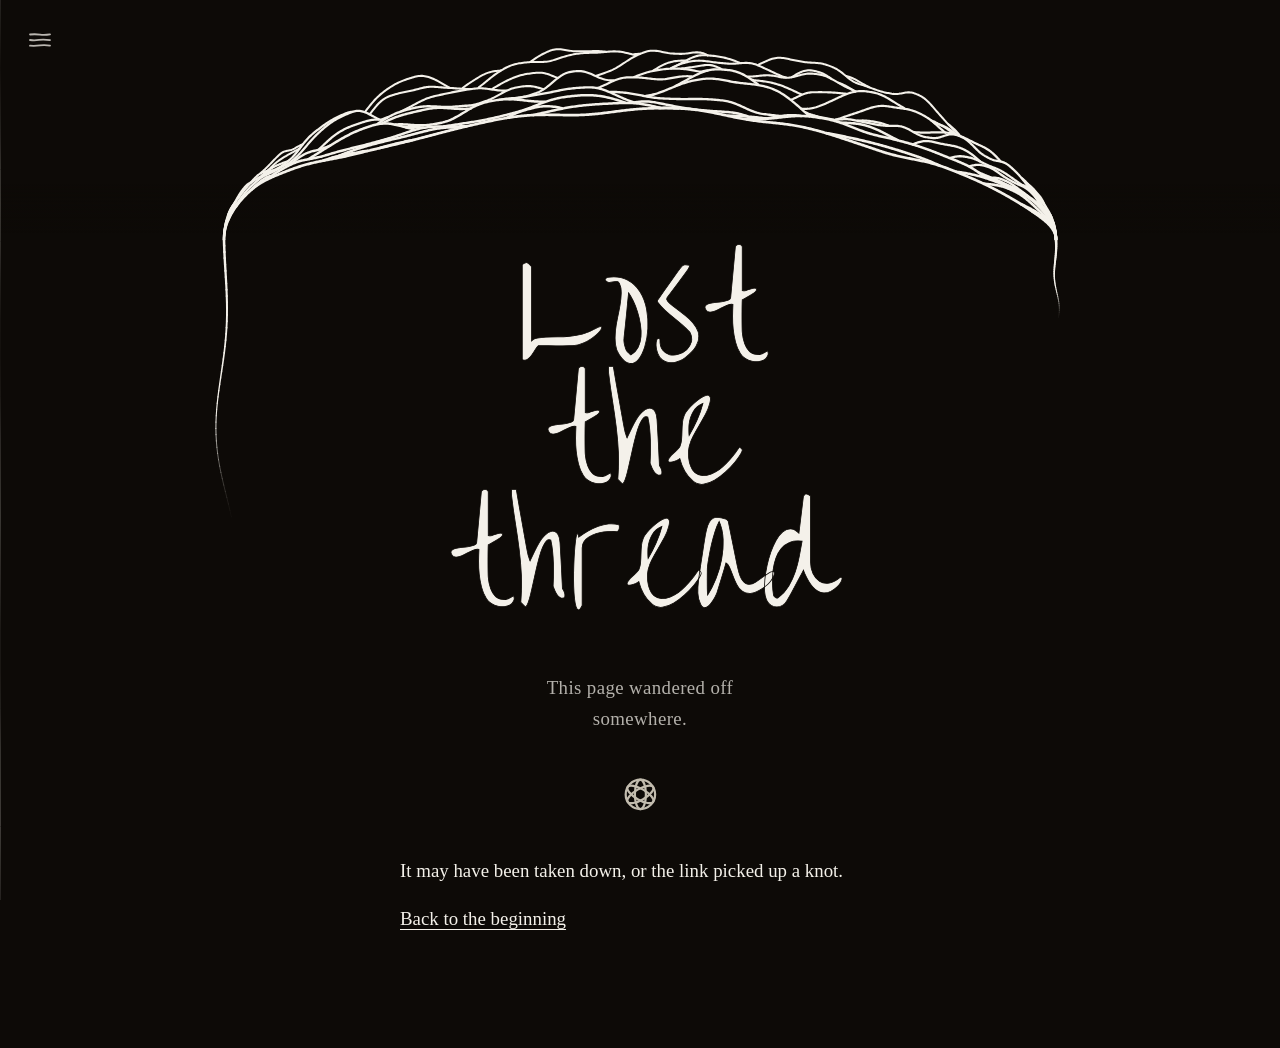
==== 6-wave-header/index.html @ 1f47a326 "feat: Drop the sound toggle, round the bubble, reword Remove the placeholder sound button from both " ====
<!doctype html>
<html lang="en">
<head>
<meta charset="utf-8">
<meta name="viewport" content="width=device-width, initial-scale=1">
<title>yarnitti</title>
<link rel="icon" type="image/svg+xml" href="favicon.svg">
<link rel="preconnect" href="https://fonts.googleapis.com">
<link rel="preconnect" href="https://fonts.gstatic.com" crossorigin>
<link href="https://fonts.googleapis.com/css2?family=Coming+Soon&family=Over+the+Rainbow&display=swap" rel="stylesheet">
<link rel="stylesheet" href="style.css">
</head>
<body data-route="">

<svg class="defs" width="0" height="0" aria-hidden="true" focusable="false">
  <filter id="wonky" x="-20%" y="-20%" width="140%" height="140%">
    <feTurbulence type="fractalNoise" baseFrequency="0.02" numOctaves="2" seed="7" result="noise"/>
    <feDisplacementMap in="SourceGraphic" in2="noise" scale="1.5" xChannelSelector="R" yChannelSelector="G"/>
  </filter>
</svg>

<button id="menu-toggle" class="hamburger" type="button" aria-label="Open menu" aria-expanded="false">
  <svg class="hamburger__icon" viewBox="0 0 24 18" width="24" height="18" fill="none"
       stroke="currentColor" stroke-width="1.8" stroke-linecap="round" aria-hidden="true">
    <path class="hamburger__line hamburger__line--top" d="M2 3.5 Q7 3.0 12 3.6 Q17 4.1 22 3.3" vector-effect="non-scaling-stroke"/>
    <path class="hamburger__line hamburger__line--mid" d="M2 9.0 Q6.5 9.6 11 8.9 Q16.5 8.4 22 9.2" vector-effect="non-scaling-stroke"/>
    <path class="hamburger__line hamburger__line--bot" d="M2 14.7 Q7 15.1 12 14.4 Q17 13.9 22 14.6" vector-effect="non-scaling-stroke"/>
  </svg>
</button>

<!-- Close button for spin mode; mirrors the hamburger, top-right. Shown only
     below the super-wide breakpoint, where the top nav handles exit instead. -->
<button id="spin-close" class="spin-close" type="button" aria-label="Close spin">
  <svg viewBox="0 0 24 24" width="22" height="22" fill="none" stroke="currentColor"
       stroke-width="1.8" stroke-linecap="round" aria-hidden="true">
    <path d="M5 5 Q12 11 19 19" vector-effect="non-scaling-stroke"/>
    <path d="M19 5 Q12 11 5 19" vector-effect="non-scaling-stroke"/>
  </svg>
</button>

<!-- Permanent top nav, shown only on wide screens (the hamburger hides there). -->
<header class="topnav" aria-label="Site navigation">
  <nav class="topnav__links">
    <a class="topnav__link" data-route="" href=".">Home</a>
    <a class="topnav__link" data-route="apricity" href="apricity">Apricity</a>
    <a class="topnav__link" data-route="gallery" href="gallery">Gallery</a>
    <a class="topnav__link" data-route="about" href="about">About</a>
    <a class="topnav__link" data-route="spin" href="spin">Spin</a>
    <a class="topnav__link" data-route="contact" href="contact">Say hello</a>
  </nav>
  <div class="topnav__icons">
    <button type="button" class="menu__icon js-theme" aria-label="Toggle light and dark theme">◐</button>
    <a class="menu__icon" href="https://github.com/juliaogris/yarnitti" target="_blank" rel="noopener" aria-label="Source code on GitHub">
      <svg viewBox="0 0 16 16" width="18" height="18" fill="currentColor" aria-hidden="true"><path d="M8 0C3.58 0 0 3.58 0 8c0 3.54 2.29 6.53 5.47 7.59.4.07.55-.17.55-.38 0-.19-.01-.82-.01-1.49-2.01.37-2.53-.49-2.69-.94-.09-.23-.48-.94-.82-1.13-.28-.15-.68-.52-.01-.53.63-.01 1.08.58 1.23.82.72 1.21 1.87.87 2.33.66.07-.52.28-.87.51-1.07-1.78-.2-3.64-.89-3.64-3.95 0-.87.31-1.59.82-2.15-.08-.2-.36-1.02.08-2.12 0 0 .67-.21 2.2.82a7.6 7.6 0 014 0c1.53-1.03 2.2-.82 2.2-.82.44 1.1.16 1.92.08 2.12.51.56.82 1.27.82 2.15 0 3.07-1.87 3.75-3.65 3.95.29.25.54.73.54 1.48 0 1.07-.01 1.93-.01 2.2 0 .21.15.46.55.38A8.01 8.01 0 0016 8c0-4.42-3.58-8-8-8z"/></svg>
    </a>
  </div>
</header>

<nav class="menu" id="menu" aria-label="Main menu">
  <svg class="menu__rule" viewBox="0 0 300 10" preserveAspectRatio="none" aria-hidden="true">
    <path d="M0 5 Q9 4.4 20 5.1 Q31 5.8 44 4.9 Q52 4.5 60 5.2 Q74 5.9 90 4.8 Q101 4.3 114 5.1 Q126 5.7 140 5 Q150 4.6 162 5.3 Q176 5.8 192 4.9 Q203 4.4 216 5.1 Q228 5.6 244 4.9 Q257 4.5 270 5.2 Q283 5.7 300 5"
          fill="none" stroke="currentColor" stroke-width="1" stroke-linecap="round"
          vector-effect="non-scaling-stroke"/>
  </svg>
  <ul class="menu__links">
    <li><a class="menu__link" data-route="" href=".">
      <svg class="menu__ico" viewBox="0 0 24 24" fill="none" stroke="currentColor" stroke-width="1.6" stroke-linecap="round" stroke-linejoin="round" aria-hidden="true"><path d="M4 11l8-6 8 6"/><path d="M6 10v9h12v-9"/><path d="M10 19v-5h4v5"/></svg>
      <span>Home</span></a></li>
    <li><a class="menu__link" data-route="apricity" href="apricity">
      <svg class="menu__ico" viewBox="0 0 24 24" fill="none" stroke="currentColor" stroke-width="1.6" stroke-linecap="round" stroke-linejoin="round" aria-hidden="true"><circle cx="12" cy="12" r="4"/><path d="M12 2.5v2.5M12 19v2.5M3.5 12H6M18 12h2.5M5.6 5.6l1.8 1.8M16.6 16.6l1.8 1.8M18.4 5.6l-1.8 1.8M7.4 16.6l-1.8 1.8"/></svg>
      <span>Apricity</span></a></li>
    <li><a class="menu__link" data-route="gallery" href="gallery">
      <svg class="menu__ico" viewBox="0 0 24 24" fill="none" stroke="currentColor" stroke-width="1.6" stroke-linecap="round" stroke-linejoin="round" aria-hidden="true"><rect x="3" y="5" width="18" height="14" rx="2"/><circle cx="8.5" cy="10" r="1.5"/><path d="M21 16l-5-5-8 8"/></svg>
      <span>Gallery</span></a></li>
    <li><a class="menu__link" data-route="about" href="about">
      <svg class="menu__ico" viewBox="0 0 24 24" fill="none" stroke="currentColor" stroke-width="1.6" stroke-linecap="round" stroke-linejoin="round" aria-hidden="true"><circle cx="12" cy="12" r="9"/><path d="M12 11v5"/><circle cx="12" cy="7.8" r="0.6" fill="currentColor" stroke="none"/></svg>
      <span>About</span></a></li>
    <li><a class="menu__link" data-route="spin" href="spin">
      <svg class="menu__ico" viewBox="0 0 24 24" fill="none" stroke="currentColor" stroke-width="1.4" stroke-linecap="round" stroke-linejoin="round" aria-hidden="true"><circle cx="12" cy="12" r="8"/><ellipse cx="12" cy="12" rx="8" ry="3" transform="rotate(30 12 12)"/><ellipse cx="12" cy="12" rx="8" ry="3" transform="rotate(90 12 12)"/><ellipse cx="12" cy="12" rx="8" ry="3" transform="rotate(150 12 12)"/></svg>
      <span>Spin</span></a></li>
    <li><a class="menu__link" data-route="contact" href="contact">
      <svg class="menu__ico" viewBox="0 0 24 24" fill="none" stroke="currentColor" stroke-width="1.6" stroke-linecap="round" stroke-linejoin="round" aria-hidden="true"><path d="M3 9a5 5 0 015-5h8a5 5 0 015 5v2a5 5 0 01-5 5h-6l-4 4v-4a5 5 0 01-3-5z"/></svg>
      <span>Say hello</span></a></li>
  </ul>
  <svg class="menu__rule menu__rule--foot" viewBox="0 0 300 10" preserveAspectRatio="none" aria-hidden="true">
    <path d="M0 5 Q9 4.4 20 5.1 Q31 5.8 44 4.9 Q52 4.5 60 5.2 Q74 5.9 90 4.8 Q101 4.3 114 5.1 Q126 5.7 140 5 Q150 4.6 162 5.3 Q176 5.8 192 4.9 Q203 4.4 216 5.1 Q228 5.6 244 4.9 Q257 4.5 270 5.2 Q283 5.7 300 5"
          fill="none" stroke="currentColor" stroke-width="1" stroke-linecap="round" vector-effect="non-scaling-stroke"/>
  </svg>
  <div class="menu__icons">
    <button type="button" id="menu-theme" class="menu__icon js-theme" aria-label="Toggle light and dark theme">◐</button>
    <a class="menu__icon" href="https://github.com/juliaogris/yarnitti" target="_blank" rel="noopener" aria-label="Source code on GitHub">
      <svg viewBox="0 0 16 16" width="18" height="18" fill="currentColor" aria-hidden="true"><path d="M8 0C3.58 0 0 3.58 0 8c0 3.54 2.29 6.53 5.47 7.59.4.07.55-.17.55-.38 0-.19-.01-.82-.01-1.49-2.01.37-2.53-.49-2.69-.94-.09-.23-.48-.94-.82-1.13-.28-.15-.68-.52-.01-.53.63-.01 1.08.58 1.23.82.72 1.21 1.87.87 2.33.66.07-.52.28-.87.51-1.07-1.78-.2-3.64-.89-3.64-3.95 0-.87.31-1.59.82-2.15-.08-.2-.36-1.02.08-2.12 0 0 .67-.21 2.2.82a7.6 7.6 0 014 0c1.53-1.03 2.2-.82 2.2-.82.44 1.1.16 1.92.08 2.12.51.56.82 1.27.82 2.15 0 3.07-1.87 3.75-3.65 3.95.29.25.54.73.54 1.48 0 1.07-.01 1.93-.01 2.2 0 .21.15.46.55.38A8.01 8.01 0 0016 8c0-4.42-3.58-8-8-8z"/></svg>
    </a>
  </div>
  <svg class="menu__edge" viewBox="0 0 8 300" preserveAspectRatio="none" aria-hidden="true">
    <path d="M5 0 Q4.2 22 5 46 Q5.8 66 4.9 94 Q4.3 118 5.1 146 Q5.7 172 5 198 Q4.4 222 5.3 250 Q5.8 276 5 300"
          fill="none" stroke="currentColor" stroke-width="1" stroke-linecap="round"
          vector-effect="non-scaling-stroke"/>
  </svg>
</nav>
<div class="menu-backdrop" id="menu-backdrop"></div>

<header class="hero" id="hero">
  <canvas id="waves" aria-hidden="true"></canvas>
</header>

<div class="hero__mark">
  <h1 class="hero__title">Yarnitti</h1>
  <p class="hero__tag">A woolly love letter to people and country</p>
</div>

<main class="page" id="more">
  <!-- HOME -->
  <div class="subpage" data-route="">
    <div class="yarn-divider" aria-hidden="true">
      <svg class="yarn-ball" viewBox="0 0 40 40" fill="none" stroke="currentColor"
           stroke-width="2.4" stroke-linecap="round">
        <circle cx="20" cy="20" r="16"/>
        <ellipse cx="20" cy="20" rx="16" ry="6" transform="rotate(30 20 20)"/>
        <ellipse cx="20" cy="20" rx="16" ry="6" transform="rotate(90 20 20)"/>
        <ellipse cx="20" cy="20" rx="16" ry="6" transform="rotate(150 20 20)"/>
      </svg>
    </div>

    <p class="lead">
      A small experiment in caring for a place, one woolly pole at a time. For
      you who walk these streets, and the poles who see you home. May it make
      you smile.
    </p>

    <figure class="shot">
      <span class="shot__img">
        <img src="img/pole.jpg" alt="A wrapped pole on the walk to the bay">
      </span>
      <figcaption>One pole with excellent taste.</figcaption>
    </figure>

    <p class="note">
      There is no intention to offend. If a piece is unwelcome, please send a
      note and it will be taken down.
    </p>
  </div>

  <!-- ABOUT (placeholder copy) -->
  <section class="subpage prose" data-route="about">
    <h1 class="subpage__title">About</h1>
    <p class="subpage__lede">Yarnitti is the umbrella: street art where yarn meets graffiti.</p>
    <div class="yarn-divider" aria-hidden="true">
      <svg class="yarn-ball" viewBox="0 0 40 40" fill="none" stroke="currentColor"
           stroke-width="2.4" stroke-linecap="round">
        <circle cx="20" cy="20" r="16"/>
        <ellipse cx="20" cy="20" rx="16" ry="6" transform="rotate(30 20 20)"/>
        <ellipse cx="20" cy="20" rx="16" ry="6" transform="rotate(90 20 20)"/>
        <ellipse cx="20" cy="20" rx="16" ry="6" transform="rotate(150 20 20)"/>
      </svg>
    </div>
    <p>
      It marries knitting and graffiti into a soft kind of resistance, made out
      of love for land and people. Hand-crocheted wool wraps the everyday
      furniture of the street, and each piece carries a QR code to the story
      behind it.
    </p>
    <p>
      Yarn craft is a moving meditation that gathers memories, dreams, and old
      stories. A finished piece is a map of belonging, woven with tenderness for
      land and people.
    </p>
    <p>
      Yarnitti grows out of love for Edithvale. A small way of making a place
      feel held.
    </p>
    <p class="note">
      There is no intention to offend. If a piece is unwelcome, please send a
      note and it will be taken down.
    </p>
  </section>

  <!-- APRICITY (placeholder copy) -->
  <section class="subpage prose" data-route="apricity">
    <h1 class="subpage__title">Apricity</h1>
    <p class="subpage__lede">Apricity (noun): the warmth of the sun in winter.</p>
    <div class="yarn-divider" aria-hidden="true">
      <svg class="yarn-ball" viewBox="0 0 40 40" fill="none" stroke="currentColor"
           stroke-width="2.4" stroke-linecap="round">
        <circle cx="20" cy="20" r="16"/>
        <ellipse cx="20" cy="20" rx="16" ry="6" transform="rotate(30 20 20)"/>
        <ellipse cx="20" cy="20" rx="16" ry="6" transform="rotate(90 20 20)"/>
        <ellipse cx="20" cy="20" rx="16" ry="6" transform="rotate(150 20 20)"/>
      </svg>
    </div>
    <figure class="shot">
      <span class="shot__img">
        <img src="img/apricity.jpg" alt="Crocheted granny squares in the Apricity palette: red, orange, gold and purple">
      </span>
      <figcaption>The winter palette, square by square.</figcaption>
    </figure>
    <p>
      Apricity is the winter 2026 collection, a season of work wrapped in the
      colours of cold-weather light: yellow, orange, red and purple, the tones
      of a low sun catching the bay.
    </p>
    <p>
      It is a love letter to community and to old things. To the people who
      gather at the water's edge, to the courage of swimming in the cold, and to
      the small awe of finding warmth in the middle of winter. The cold is real.
      So is the warmth we make together.
    </p>
    <p>
      More about the pieces, and where to find them, is on its way.
    </p>
  </section>

  <!-- CONTACT (Say hello) -->
  <section class="subpage prose" data-route="contact">
    <div class="contact-intro" id="contact-intro">
      <h1 class="subpage__title">Say hello</h1>
      <p class="subpage__lede">A note finds its way to me.</p>
      <div class="yarn-divider" aria-hidden="true">
        <svg class="yarn-ball" viewBox="0 0 40 40" fill="none" stroke="currentColor"
             stroke-width="2.4" stroke-linecap="round">
          <circle cx="20" cy="20" r="16"/>
          <ellipse cx="20" cy="20" rx="16" ry="6" transform="rotate(30 20 20)"/>
          <ellipse cx="20" cy="20" rx="16" ry="6" transform="rotate(90 20 20)"/>
          <ellipse cx="20" cy="20" rx="16" ry="6" transform="rotate(150 20 20)"/>
        </svg>
      </div>
      <p>
        Whether a piece made you smile or you'd like one taken down, I'd love to
        hear from you, here or at
        <a class="textlink" href="mailto:hello@yarnitti.org">hello@yarnitti.org</a>.
      </p>
      <form class="contact-form" id="contact-form" method="post" action="" novalidate>
        <label class="field">
          <span class="field__label">Your email</span>
          <input class="field__input" type="email" name="email"
                 autocomplete="email" placeholder="you@example.com" required>
        </label>
        <label class="field">
          <span class="field__label">Message</span>
          <textarea class="field__input field__area" name="message" rows="5"
                    placeholder="Say hello…" required></textarea>
        </label>
        <button class="contact-form__send" type="submit">Send</button>
        <p class="contact-form__status" id="contact-status" role="status" aria-live="polite"></p>
      </form>
    </div>

    <div class="contact-thanks" id="contact-thanks" hidden>
      <h1 class="subpage__title">Thank you</h1>
      <p class="subpage__lede">Your note is on its way.</p>
      <div class="yarn-divider" aria-hidden="true">
        <svg class="yarn-ball" viewBox="0 0 40 40" fill="none" stroke="currentColor"
             stroke-width="2.4" stroke-linecap="round">
          <circle cx="20" cy="20" r="16"/>
          <ellipse cx="20" cy="20" rx="16" ry="6" transform="rotate(30 20 20)"/>
          <ellipse cx="20" cy="20" rx="16" ry="6" transform="rotate(90 20 20)"/>
          <ellipse cx="20" cy="20" rx="16" ry="6" transform="rotate(150 20 20)"/>
        </svg>
      </div>
    </div>
  </section>

  <!-- NOT FOUND (shown for unknown paths, served via 404.html) -->
  <section class="subpage prose" data-route="404">
    <h1 class="subpage__title">Lost the thread</h1>
    <p class="subpage__lede">This page wandered off somewhere.</p>
    <div class="yarn-divider" aria-hidden="true">
      <svg class="yarn-ball" viewBox="0 0 40 40" fill="none" stroke="currentColor"
           stroke-width="2.4" stroke-linecap="round">
        <circle cx="20" cy="20" r="16"/>
        <ellipse cx="20" cy="20" rx="16" ry="6" transform="rotate(30 20 20)"/>
        <ellipse cx="20" cy="20" rx="16" ry="6" transform="rotate(90 20 20)"/>
        <ellipse cx="20" cy="20" rx="16" ry="6" transform="rotate(150 20 20)"/>
      </svg>
    </div>
    <p>It may have been taken down, or the link picked up a knot.</p>
    <p><a class="textlink" data-route="" href=".">Back to the beginning</a></p>
  </section>

  <!-- GALLERY (placeholder) -->
  <section class="subpage prose" data-route="gallery">
    <h1 class="subpage__title">Gallery</h1>
    <p class="subpage__lede">Poles wear wool this season.</p>
    <div class="yarn-divider" aria-hidden="true">
      <svg class="yarn-ball" viewBox="0 0 40 40" fill="none" stroke="currentColor"
           stroke-width="2.4" stroke-linecap="round">
        <circle cx="20" cy="20" r="16"/>
        <ellipse cx="20" cy="20" rx="16" ry="6" transform="rotate(30 20 20)"/>
        <ellipse cx="20" cy="20" rx="16" ry="6" transform="rotate(90 20 20)"/>
        <ellipse cx="20" cy="20" rx="16" ry="6" transform="rotate(150 20 20)"/>
      </svg>
    </div>
    <div class="gallery-grid">
      <button class="gallery-cell" type="button" data-full="img/gallery/g1.jpg" aria-label="Open photo 1"><img src="img/gallery/g1-thumb.jpg" alt="A Yarnitti piece out in the world" loading="lazy"></button>
      <button class="gallery-cell" type="button" data-full="img/gallery/g2.jpg" aria-label="Open photo 2"><img src="img/gallery/g2-thumb.jpg" alt="A Yarnitti piece out in the world" loading="lazy"></button>
      <button class="gallery-cell" type="button" data-full="img/gallery/g3.jpg" aria-label="Open photo 3"><img src="img/gallery/g3-thumb.jpg" alt="A Yarnitti piece out in the world" loading="lazy"></button>
      <button class="gallery-cell" type="button" data-full="img/gallery/g4.jpg" aria-label="Open photo 4"><img src="img/gallery/g4-thumb.jpg" alt="A Yarnitti piece out in the world" loading="lazy"></button>
      <button class="gallery-cell" type="button" data-full="img/gallery/g5.jpg" aria-label="Open photo 5"><img src="img/gallery/g5-thumb.jpg" alt="A Yarnitti piece out in the world" loading="lazy"></button>
      <button class="gallery-cell" type="button" data-full="img/gallery/g6.jpg" aria-label="Open photo 6"><img src="img/gallery/g6-thumb.jpg" alt="A Yarnitti piece out in the world" loading="lazy"></button>
    </div>
  </section>

</main>

<!-- Play-mode control panel: shown only while the "Spin" experiment is open. -->
<footer class="scrub-pick" aria-label="Spin controls">
  <svg class="scrub-pick__rule" viewBox="0 0 300 10" preserveAspectRatio="none" aria-hidden="true">
    <path d="M0 5 Q9 4.4 20 5.1 Q31 5.8 44 4.9 Q52 4.5 60 5.2 Q74 5.9 90 4.8 Q101 4.3 114 5.1 Q126 5.7 140 5 Q150 4.6 162 5.3 Q176 5.8 192 4.9 Q203 4.4 216 5.1 Q228 5.6 244 4.9 Q257 4.5 270 5.2 Q283 5.7 300 5"
          fill="none" stroke="currentColor" stroke-width="1" stroke-linecap="round" vector-effect="non-scaling-stroke"/>
  </svg>
  <button type="button" id="scrub-collapse" class="scrub-pick__collapse" aria-label="Hide controls" aria-expanded="true">
    <svg class="scrub-pick__chev" viewBox="0 0 24 12" width="24" height="12" fill="none"
         stroke="currentColor" stroke-width="1.8" stroke-linecap="round" stroke-linejoin="round" aria-hidden="true">
      <path d="M3 3.5 Q8 5 12 9 Q16 5 21 3.5" vector-effect="non-scaling-stroke"/>
    </svg>
  </button>
  <div class="scrub-pick__sliders">
    <label class="slider-unit"><span>Height</span><input class="exp-range" data-param="height" type="range"></label>
    <label class="slider-unit"><span>Jaggedness</span><input class="exp-range" data-param="jagged" type="range"></label>
    <label class="slider-unit"><span>Lines</span><input class="exp-range" data-param="lines" type="range"></label>
    <label class="slider-unit"><span>Ripple</span><input class="exp-range" data-param="wobble" type="range"></label>
    <label class="slider-unit"><span>Thickness</span><input class="exp-range" data-param="thickness" type="range"></label>
    <label class="slider-unit"><span>Speed</span><input class="exp-range exp-range--speed" data-param="speed" type="range"></label>
  </div>
  <div class="scrub-pick__row scrub-pick__transport">
    <button type="button" id="exp-stop" class="scrub-pick__opt">■ Stop</button>
    <button type="button" id="exp-reset" class="scrub-pick__opt">↺ Reset</button>
    <button type="button" id="exp-done" class="scrub-pick__opt scrub-pick__done">✓ Done</button>
  </div>
</footer>

<!-- Full-screen photo viewer: opened from the gallery grid. -->
<div class="lightbox" id="lightbox" inert role="dialog" aria-modal="true" aria-label="Photo viewer">
  <button class="lightbox__close" id="lightbox-close" type="button" aria-label="Close photo">×</button>
  <button class="lightbox__nav lightbox__nav--prev" id="lightbox-prev" type="button" aria-label="Previous photo">‹</button>
  <img class="lightbox__img" id="lightbox-img" src="" alt="Yarnitti piece, enlarged">
  <button class="lightbox__nav lightbox__nav--next" id="lightbox-next" type="button" aria-label="Next photo">›</button>
</div>

<script src="main.js"></script>
</body>
</html>
---- 6-wave-header/style.css ----
* { box-sizing: border-box; margin: 0; padding: 0; }

/* ---- theme ---------------------------------------------------------------
   Dark is the default (white lines on black). The toggle flips to a warm
   light theme (dark ink on paper), echoing the daytime "resplendent canvas"
   reference. The canvas reads --bg / --ink from here and re-renders. */
/* Dark is the base palette so the variables are always defined, even before
   the theme script runs or if data-theme is never set. Light overrides it. */
:root,
:root[data-theme="dark"] {
  --bg: #0d0a07; /* near-black with a slight warm tinge */
  --ink: #f4f1ea;
  --muted: rgba(244, 241, 234, 0.72);
  --hair: rgba(244, 241, 234, 0.18);
  --yarn: #c2bcae; /* solid warm grey for the wool ball */
  color-scheme: dark;
}
:root[data-theme="light"] {
  --bg: #f3ecdf;
  --ink: #1a160e;
  --muted: rgba(26, 22, 14, 0.74);
  --hair: rgba(26, 22, 14, 0.16);
  --yarn: #595348; /* solid warm grey for the wool ball */
  color-scheme: light;
}

:root {
  --display-font: "Over the Rainbow", cursive; /* wordmark only */
  --body-font: "Coming Soon", Georgia, serif; /* body and menu text */
  --body-scale: 1;       /* body text size multiplier */
  --hero-h: 70vh;        /* fixed arch layer height */
  --heading-top: 28vh;   /* wordmark rest position */
  --body-gap: 9rem;      /* gap below the tagline */
  /* Widest the arch (and the top-corner buttons) spread. On wide screens the
     mountains stop stretching edge to edge, so the dangly feet sit nearer the
     centred body, and the hamburger / close button align to this band's edges
     rather than floating in the far viewport corners. */
  --stage-max: 1040px;
  --topnav-h: 5.25rem; /* wide-screen header height plus breathing room below it */
}

html {
  background: var(--bg);
  overflow-x: hidden;
  /* In spin mode the body has no flow content, so touches on the mountains land
     on this root element; its touch-action is what decides whether the browser
     scrolls or the scrub gets the gesture. Reserve horizontal for the scrub,
     keep vertical scroll and pinch-zoom. */
  touch-action: pan-y pinch-zoom;
}
body {
  background: var(--bg);
  color: var(--ink);
  font-family: var(--body-font);
  line-height: 1.6;
  overflow-x: hidden; /* a large wordmark must never shift centred content */
  /* Keep vertical swipes for scrolling, but reserve horizontal swipes for the
     mountain scrub. The canvas is pointer-events: none, so this has to live on
     the page itself rather than the canvas. Keep pinch-zoom for the photos. */
  touch-action: pan-y pinch-zoom;
  transition: background 0.4s ease, color 0.4s ease;
}

/* ---- hamburger menu button (top left) ---- */
.hamburger {
  position: fixed;
  top: clamp(0.9rem, 2vw, 1.4rem);
  left: clamp(0.9rem, 2vw, 1.4rem);
  z-index: 35;
  width: 2.2rem;
  height: 2.2rem;
  display: inline-flex;
  align-items: center;
  justify-content: center;
  border: none;
  background: transparent;
  color: var(--ink);
  cursor: pointer;
  opacity: 0.75;
  transform-origin: center;
  transition: opacity 0.2s ease, transform 0.2s ease;
}
.hamburger:hover { opacity: 1; transform: scale(1.18); }
/* One welcoming nudge once the intro spin settles (set by JS), matching
   the wool ball. */
.hamburger.nudge { animation: yarnNudge 1s ease-in-out; }
.hamburger__icon { display: block; }
/* Hand-drawn wavy lines (paths, not bars). They still slice into an X: the
   middle scales out, the outer two converge on the centre and rotate. */
.hamburger__line {
  transform-box: fill-box;
  transform-origin: center;
  transition:
    transform 0.35s cubic-bezier(0.2, 0.7, 0.3, 1),
    opacity 0.2s ease;
}
.hamburger.is-open .hamburger__line--top { transform: translateY(6px) rotate(45deg); }
.hamburger.is-open .hamburger__line--mid { transform: scaleX(0); opacity: 0; }
.hamburger.is-open .hamburger__line--bot { transform: translateY(-6px) rotate(-45deg); }

/* ---- slide-out menu ---- */
.menu {
  position: fixed;
  top: 0;
  left: 0;
  bottom: 0;
  width: min(82vw, 320px);
  z-index: 34; /* above the spin levers bar; below the hamburger so the X stays on top */
  background: var(--bg);
  display: flex;
  flex-direction: column;
  padding: 5rem 2rem 2rem;
  transform: translateX(-100%);
  transition: transform 0.4s cubic-bezier(0.2, 0.7, 0.3, 1);
}
.menu.is-open { transform: translateX(0); }
/* Wonky hand-drawn vertical line along the menu's right edge. */
.menu__edge {
  position: absolute;
  top: 0;
  bottom: 0;
  right: -3px; /* nudge the wavy line onto the drawer edge (it sits ~3px in) */
  width: 8px;
  height: 100%;
  color: var(--ink);
  opacity: 0.22;
  pointer-events: none;
}
.menu__rule {
  display: block;
  width: 100%;
  height: 10px;
  margin-bottom: 1.8rem;
  color: var(--ink);
  opacity: 0.3;
  flex-shrink: 0; /* in landscape the short drawer must not squash the wavy rule */
}
/* Foot rule: sits just above the icon row. The links area above flex-grows to
   push it (and the icons) to the bottom of the drawer. */
.menu__rule--foot { height: 8px; margin: 0.8rem 0 1.2rem; }
.menu__links {
  list-style: none;
  display: flex;
  flex-direction: column;
  gap: 1.5rem;
  /* Take the space between the top and foot rules and scroll within it, so in
     landscape the links scroll beneath the pinned top line while the foot rule
     and icon row stay put. min-height:0 lets this flex child shrink to scroll. */
  flex: 1 1 auto;
  min-height: 0;
  overflow-y: auto;
  overscroll-behavior: contain;
}
.menu__link {
  display: flex;
  align-items: center;
  gap: 0.75rem;
  font-family: "Coming Soon", cursive;
  font-size: 1.5rem;
  color: var(--ink);
  text-decoration: none;
  opacity: 0.82;
  transition: opacity 0.2s ease, transform 0.2s ease;
}
.menu__link:hover { opacity: 1; transform: translateX(6px); }
.menu__ico {
  width: 1.3rem;
  height: 1.3rem;
  flex: none;
  opacity: 0.85;
}
.menu__icons {
  display: flex;
  align-items: center;
  justify-content: center;
  gap: 2.8rem;
  flex-shrink: 0; /* keep the icon row at full size in the short landscape drawer */
}
/* Drawer icons a touch bigger than the header's. */
.menu__icons .menu__icon { font-size: 1.65rem; }
.menu__icons .menu__icon svg { width: 1.65rem; height: 1.65rem; }
.menu__icon {
  display: inline-flex;
  align-items: center;
  padding: 0;
  border: none;
  background: transparent;
  color: var(--ink);
  font-size: 1.45rem;
  line-height: 1;
  cursor: pointer;
  opacity: 0.7;
  transform-origin: center;
  transition: opacity 0.2s ease, transform 0.2s ease;
}
.menu__icon svg { width: 1.45rem; height: 1.45rem; }
.menu__icon:hover { opacity: 1; transform: scale(1.22); }
/* Hand-drawn wobble on the small icons (wool ball, theme, github, speaker). */
.defs { position: absolute; }
.yarn-ball,
.menu__icon svg { filter: url(#wonky); }
/* Close button for spin mode: mirrors the hamburger on the right, shown only
   while the experiment is open so it stays reachable even when the control
   panel is collapsed. Hidden at and above the super-wide breakpoint (1600px),
   where the permanent top nav stays visible and a nav link handles the exit. */
.spin-close {
  position: fixed;
  top: clamp(0.9rem, 2vw, 1.4rem);
  /* Corner on narrow screens, but pulled in to the centred band's right edge on
     wide ones so it stays near the controls rather than off in the corner. */
  right: max(clamp(0.9rem, 2vw, 1.4rem), calc(50% - var(--stage-max) / 2));
  z-index: 36;
  display: none;
  padding: 0.3rem;
  background: none;
  border: 0;
  color: var(--ink);
  cursor: pointer;
  opacity: 0.6;
  transition: opacity 0.2s ease, transform 0.2s ease;
  -webkit-tap-highlight-color: transparent;
}
body.experiment .spin-close { display: block; }
.spin-close:hover { opacity: 1; transform: scale(1.12); }
.spin-close svg { filter: url(#wonky); }
/* Super-wide: drop the close X; the top nav is the way out of spin there. */
@media (min-width: 1600px) {
  body.experiment .spin-close { display: none; }
}
/* Permanent top nav for super-wide screens (1600px+), where a corner hamburger
   opening a drawer from the edge felt detached from the centred content. Hidden
   by default; the media query below swaps it in for the hamburger. This is the
   same breakpoint that hides the spin close X, so the top nav and the X are
   never shown together: below it the hamburger and the X exit spin, at and
   above it a top-nav link does. */
.topnav { display: none; }
@media (min-width: 1600px) {
  .hamburger { display: none; }
  /* Push everything below the header down so the mountains and content clear it.
     The extra selector weight (body >, html) beats the base .hero / body::before
     rules, which sit later in the file. */
  body { padding-top: var(--topnav-h); }
  body > .hero { top: var(--topnav-h); }
  html body::before { top: var(--topnav-h); }
  .topnav {
    display: flex;
    align-items: center;
    justify-content: center;
    gap: clamp(1.2rem, 2.6vw, 2.6rem); /* space between the links and the icons */
    position: fixed;
    top: 0;
    left: 0;
    right: 0;
    z-index: 35;
    padding: clamp(0.8rem, 1.6vw, 1.3rem) clamp(1rem, 3vw, 2rem);
    pointer-events: none; /* clicks fall through to the arch, except on the links/icons */
  }
  .topnav__links {
    display: flex;
    align-items: center;
    gap: clamp(1rem, 2.4vw, 2.2rem);
    pointer-events: auto;
  }
  .topnav__link {
    font-family: "Coming Soon", cursive;
    font-size: 1.05rem;
    color: var(--ink);
    text-decoration: none;
    opacity: 0.78;
    transition: opacity 0.15s ease;
  }
  .topnav__link:hover,
  .topnav__link.is-current { opacity: 1; }
  /* Icons sit with the links in the centred group, not off in the corner. */
  .topnav__icons {
    display: flex;
    align-items: center;
    gap: 0.6rem;
    pointer-events: auto;
  }
  /* A touch more padding so the icons have breathing room and a larger target. */
  .topnav__icons .menu__icon { padding: 0.35rem; }
  /* Spin mode keeps the top nav visible so it stays navigable: a nav link
     exits spin via setExperiment, and the immersive canvas floats behind the
     fixed nav. Drop the header's downward push in spin (no scrolling content
     there) so the canvas fills from the top. */
  body.experiment { padding-top: 0; }
  body.experiment .hero { top: 0; }
}
.menu-backdrop {
  position: fixed;
  inset: 0;
  z-index: 33;
  background: rgba(0, 0, 0, 0.75); /* dim the page more when open */
  opacity: 0;
  visibility: hidden;
  transition: opacity 0.4s ease, visibility 0.4s ease;
}
.menu-backdrop.is-open { opacity: 1; visibility: visible; }
/* A lighter dim on the paper theme, where a heavy black overlay is jarring. */
:root[data-theme="light"] .menu-backdrop { background: rgba(0, 0, 0, 0.4); }

/* ---- hero / arch ---- */
.hero {
  position: fixed;
  top: 0;
  left: 50%;
  transform: translateX(-50%);
  width: 100%;
  max-width: var(--stage-max); /* stop the arch stretching edge to edge on wide screens */
  z-index: 3;
  height: var(--hero-h);
  overflow: hidden;
  pointer-events: none; /* let scroll and the levers through */
  background: transparent;
}
/* Dissolve scrolling body text into the arch: opaque page colour over the
   mountain lines, clearing lower down so the text fades out before it reaches
   them. Sits above the body, below the line layer. */
body::before {
  content: "";
  position: fixed;
  top: 0;
  left: 0;
  right: 0;
  height: var(--hero-h);
  z-index: 2;
  pointer-events: none;
  background: linear-gradient(
    to bottom,
    var(--bg) 0%,
    var(--bg) var(--gone-pct, 29%),
    transparent var(--foot-pct, 37%)
  );
}
.hero canvas {
  position: absolute;
  inset: 0;
  width: 100%;
  height: 100%;
  display: block;
  /* Let clicks pass through to whatever sits beneath (the wordmark text, the
     gallery photos, links). The mountains still drive the motion: document-level
     pointer handlers hit-test the click against the drawn lines, so only a press
     that actually lands on a line starts, stops, or scrubs the spin. */
  pointer-events: none;
  touch-action: pan-y;    /* keep vertical scroll; horizontal drags are ours */
  -webkit-tap-highlight-color: transparent; /* no blue flash when tapping */
  user-select: none;
  outline: none;
}

/* Wordmark sits in the dark opening under the arch. */
.hero__mark {
  position: relative;
  z-index: 1;
  margin: var(--heading-top) auto 0;
  text-align: center;
  padding: 0 1.2rem;
  /* Clip a wordmark wider than the viewport horizontally only, so it can bleed
     to the edges without pushing the centred tagline off-screen. Descenders
     stay visible because the vertical axis is not clipped. */
  overflow-x: clip;
}
.hero__title {
  font-family: var(--display-font);
  font-optical-sizing: auto;
  font-weight: 400;
  font-size: clamp(3rem, 13vw, 8.5rem);
  line-height: 0.9;
  letter-spacing: 0;
  /* Single-weight handwriting fonts can't go lighter by weight, so erode the
     strokes with a background-coloured outline to thin them. */
  -webkit-text-stroke: 0.8px var(--bg);
}
.hero__tag {
  margin: 1.1rem auto 0;
  max-width: 30ch;
  font-family: "Coming Soon", cursive;
  font-size: clamp(1rem, 2.4vw, 1.3rem);
  letter-spacing: 0.02em;
  line-height: 1.3;
  color: var(--muted);
}

/* ---- page body (scrolls; the arch scrolls away above it) ---- */
.page {
  position: relative;
  z-index: 1;
  max-width: 68ch;
  margin: 0 auto;
  padding: 0 clamp(1.4rem, 6vw, 2rem) 6rem;
}
/* Small wound-yarn ball resting in the gap between the tagline and the body,
   drawn in the same thin line style as the mountains. */
/* The divider is the gap itself: a block as tall as the space value, with the
   ball flex-centred so it always sits in the exact vertical middle. */
.yarn-divider {
  display: flex;
  align-items: center;
  justify-content: center;
  height: var(--body-gap);
  color: var(--muted); /* a touch grey, and follows the theme */
  opacity: 1;
  /* A little breathing room between the ball and the body text below. */
  margin-bottom: clamp(1.5rem, 4vw, 2.5rem);
}
.yarn-ball {
  width: 2.3rem;
  height: auto;
  color: var(--yarn); /* solid grey, not the semi-transparent --muted */
  cursor: pointer;
}
/* A single nudge: start at normal size, swell a little, then settle back.
   The fast rise and slower return read as a friendly bounce. Added by JS
   after the intro spin settles, and again on each hover (the class clears
   itself on animationend so it can replay). The animation rides the divider,
   not the ball, because iOS Safari skips transform animations on an element
   that also carries an SVG filter (the ball has #wonky). */
.yarn-divider.nudge { animation: yarnNudge 1s ease-in-out; }
@keyframes yarnNudge {
  0% { transform: scale(1); }
  40% { transform: scale(1.28); }
  100% { transform: scale(1); }
}

.shot {
  margin-bottom: clamp(2rem, 6vw, 3.5rem);
  text-align: center;
}
.shot__img {
  position: relative;
  display: inline-block;
  width: 100%;
  max-width: 440px;
  line-height: 0;
}
.shot__img img {
  display: block;
  width: 100%;
  height: auto;
}
/* Vignette drawn in the page background colour, in both themes. The ellipse is
   sized closest-side so it reaches the full background colour at all four edge
   midpoints (and well past it at the corners). Every point on the photo's
   boundary is painted to the page colour, so the photo dissolves into the page
   on every side with no hard rectangle edge: no horizontal or vertical seam. */
.shot__img::after {
  content: "";
  position: absolute;
  inset: 0;
  pointer-events: none;
  background: radial-gradient(
    ellipse closest-side at center,
    transparent 35%,
    var(--bg) 100%
  );
}
.shot figcaption {
  margin-top: 0.7rem;
  font-family: var(--body-font);
  font-size: 0.95rem;
  color: var(--muted);
}
.shot figcaption em { opacity: 0.7; }

.prose p {
  font-family: var(--body-font);
  font-size: calc(clamp(1.08rem, 2.1vw, 1.18rem) * var(--body-scale));
  line-height: 1.65;
  margin-bottom: 1.1rem;
}
/* A quiet aside: the take-down note sits softer than the body copy. Self
   contained so it reads the same on the home letter (not .prose) as on the
   prose subpages. */
p.note {
  margin-top: 1.8rem;
  font-family: var(--body-font);
  font-size: calc(clamp(0.95rem, 1.8vw, 1rem) * var(--body-scale));
  line-height: 1.65;
  color: var(--muted);
}

/* ---- gallery grid ---- */
.gallery-grid {
  display: grid;
  grid-template-columns: repeat(2, 1fr);
  gap: clamp(0.5rem, 2vw, 0.9rem);
}
@media (min-width: 560px) {
  .gallery-grid { grid-template-columns: repeat(3, 1fr); }
}
.gallery-cell {
  display: block;
  padding: 0;
  border: 0;
  margin: 0;
  background: none;
  cursor: pointer;
  border-radius: 6px;
  overflow: hidden;
  aspect-ratio: 3 / 4;
  -webkit-tap-highlight-color: transparent;
}
.gallery-cell img {
  display: block;
  width: 100%;
  height: 100%;
  object-fit: cover;
  transition: transform 0.4s ease, opacity 0.4s ease;
}
.gallery-cell:hover img,
.gallery-cell:focus-visible img { transform: scale(1.04); }
.gallery-cell:focus-visible { outline: 2px solid var(--ink); outline-offset: 2px; }

/* ---- lightbox (full-screen photo viewer) ---- */
.lightbox {
  position: fixed;
  inset: 0;
  z-index: 60; /* above the menu, hamburger and spin bar */
  display: flex;
  align-items: center;
  justify-content: center;
  padding: clamp(1rem, 4vw, 3rem);
  background: rgba(0, 0, 0, 0.92);
  opacity: 0;
  visibility: hidden;
  transition: opacity 0.25s ease, visibility 0.25s ease;
}
.lightbox.is-open { opacity: 1; visibility: visible; }
body.lb-open { overflow: hidden; } /* freeze page scroll behind the viewer */
.lightbox__img {
  max-width: 100%;
  max-height: 100%;
  object-fit: contain;
  border-radius: 4px;
  box-shadow: 0 10px 40px rgba(0, 0, 0, 0.5);
  user-select: none;
  -webkit-user-drag: none;
}
.lightbox__close,
.lightbox__nav {
  position: absolute;
  display: flex;
  align-items: center;
  justify-content: center;
  border: 0;
  background: rgba(0, 0, 0, 0.35);
  color: #fff;
  cursor: pointer;
  border-radius: 50%;
  line-height: 1;
  transition: background 0.2s ease, opacity 0.2s ease;
  -webkit-tap-highlight-color: transparent;
}
.lightbox__close:hover,
.lightbox__nav:hover { background: rgba(0, 0, 0, 0.65); }
.lightbox__close {
  top: clamp(0.8rem, 2.5vw, 1.4rem);
  right: clamp(0.8rem, 2.5vw, 1.4rem);
  width: 2.6rem;
  height: 2.6rem;
  font-size: 1.8rem;
}
.lightbox__nav {
  top: 50%;
  transform: translateY(-50%);
  width: 3rem;
  height: 3rem;
  font-size: 2.2rem;
  padding-bottom: 0.2rem; /* optically centre the chevron glyph */
}
.lightbox__nav--prev { left: clamp(0.5rem, 2vw, 1.4rem); }
.lightbox__nav--next { right: clamp(0.5rem, 2vw, 1.4rem); }

/* ---- single-page-app subpages ---- */
/* Only the active route's subpage shows. The mountains stay as a fixed
   backdrop on every route; the wordmark shows on home alone. */
.subpage { display: none; }
.subpage.is-active { display: block; }
/* Push the inner pages (everything but home) below the arch so their text
   clears the mountains. Home keeps its own scroll-into-the-arch layout. */
.subpage[data-route]:not([data-route=""]) { padding-top: var(--heading-top); min-height: 100vh; }
.subpage__title {
  /* Mirror the hero wordmark exactly: same display face, single weight,
     size, line-height, centred, and the background-coloured stroke that
     erodes the heavy handwriting strokes. */
  font-family: var(--display-font);
  font-optical-sizing: auto;
  font-weight: 400;
  font-size: clamp(3rem, 13vw, 8.5rem);
  line-height: 0.9;
  letter-spacing: 0;
  text-align: center;
  -webkit-text-stroke: 0.8px var(--bg);
  /* The display face has deep descenders (the "p" in Apricity, the "y" in
     Gallery). Reserve room below the baseline so they never collide with the
     tagline that follows. */
  padding-bottom: 0.32em;
  margin: 0 auto;
}
.subpage__lede {
  /* The hero tagline, repeated per page: short, centred, handwritten. */
  margin: 0.6rem auto 0;
  max-width: 30ch;
  text-align: center;
  font-family: "Coming Soon", cursive;
  font-size: clamp(1.18rem, 3vw, 1.35rem);
  letter-spacing: 0.02em;
  line-height: 1.3;
  color: var(--muted);
}
/* One shared rhythm for every inner page: title, then a small gap to the
   tagline, then equal breathing room above and below the yarn ball before the
   body. Override the home divider, which is sized for the home scroll layout. */
.subpage[data-route]:not([data-route=""]) .yarn-divider {
  height: auto;
  margin: clamp(1.8rem, 5vw, 2.6rem) auto;
}
/* Wordmark only on the home route. */
.hero__mark { display: none; }
body[data-route=""] .hero__mark { display: block; }
/* Inline text link inside body copy. */
.textlink {
  color: var(--ink);
  text-decoration: underline;
  text-underline-offset: 0.2em;
}
.textlink:hover { opacity: 0.75; }

/* ---- contact form ("Say hello") ---- */
.contact-form {
  display: flex;
  flex-direction: column;
  gap: 1.4rem;
  max-width: 32rem;
  margin: 1.6rem auto 0;
}
.field {
  display: flex;
  flex-direction: column;
  gap: 0.4rem;
}
.field__label {
  font-family: var(--body-font);
  font-size: 0.95rem;
  color: var(--muted);
}
/* Full-bordered inputs in the body face, with a soft radius to keep the
   handmade feel rather than sharp boxy fields. */
.field__input {
  width: 100%;
  font-family: var(--body-font);
  font-size: 1.05rem;
  color: var(--ink);
  background: transparent;
  border: 1.5px solid var(--hair);
  border-radius: 8px;
  padding: 0.6rem 0.7rem;
  transition: border-color 0.2s ease;
}
.field__input::placeholder { color: var(--muted); opacity: 0.6; }
.field__input:focus { outline: none; border-color: var(--ink); }
.field__area { resize: vertical; min-height: 6rem; line-height: 1.5; }
/* Pill button matching the spin panel's transport buttons. */
.contact-form__send {
  align-self: flex-start;
  font-family: "Coming Soon", cursive;
  font-size: 1rem;
  color: var(--ink);
  background: transparent;
  border: 1.5px solid var(--muted);
  border-radius: 999px;
  padding: 0.45rem 1.6rem;
  cursor: pointer;
  opacity: 0.85;
  transition: opacity 0.15s ease, background 0.15s ease;
  -webkit-tap-highlight-color: transparent;
}
.contact-form__send:hover { opacity: 1; background: color-mix(in srgb, var(--ink) 8%, transparent); }
.contact-form__send:disabled { opacity: 0.4; cursor: default; }
.contact-form__status {
  min-height: 1.3em;
  margin: 0;
  font-family: var(--body-font);
  font-size: 0.95rem;
  color: var(--muted);
}

/* ---- mobile: less side margin, wider + lower arch handled in JS ---- */
@media (max-width: 640px) {
  :root {
    --heading-top: 28vh; /* wordmark (and the body below it) sit a little lower on mobile */
    --body-gap: 7rem;    /* a little less space below the tagline on mobile */
  }
  /* On mobile, size the frame insets in pixels rather than rem/em. With a large
     root font, rem-based insets blow up and push the hamburger well in from the
     corner; fixed pixels keep it tucked into the corner regardless of font size. */
  .page { padding-left: 28px; padding-right: 28px; }
  .hamburger { top: 14px; left: 14px; }
  .hero__mark { padding: 0 0.5rem; }
  .hero__title { font-size: clamp(3.4rem, 17vw, 5.6rem); }
  .hero__tag { font-size: clamp(1.05rem, 4vw, 1.2rem); }
  .subpage__title { font-size: clamp(3.5rem, 15vw, 5.6rem); }
  .yarn-ball { width: 2rem; }
}

/* Landscape phones: the viewport is wide but short. Cap the body measure well
   below the default 68ch so lines stay readable instead of stretching nearly
   edge to edge. */
@media (orientation: landscape) and (max-height: 540px) {
  .page { max-width: 50ch; }
}

/* ---- lead line (opening of the letter, body-text format, above photo) ---- */
.lead {
  margin: 0 0 clamp(1.4rem, 4vw, 2.2rem);
  text-align: left;
  font-family: var(--body-font);
  font-size: calc(clamp(1.08rem, 2.1vw, 1.18rem) * var(--body-scale));
  line-height: 1.65;
}

/* Play-mode ("Spin") control panel, pinned to the bottom. Hidden until the
   experiment is open, then shown prominently. */
.scrub-pick {
  position: fixed;
  left: 0;
  right: 0;
  bottom: 0;
  /* Keep the panel (and its wavy top line) within the centred band on wide
     screens. Centre with auto margins so the translateY slide transform below
     is left untouched. */
  max-width: var(--stage-max);
  margin-inline: auto;
  z-index: 32;
  display: none; /* shown only inside the experiment */
  flex-direction: column;
  align-items: center;
  gap: 0.7rem;
  padding: 1rem 1.2rem calc(1rem + env(safe-area-inset-bottom));
  background: color-mix(in srgb, var(--bg) 90%, transparent);
  backdrop-filter: blur(6px);
  font-family: "Coming Soon", cursive;
  transform: translateY(100%);
  transition: transform 0.4s cubic-bezier(0.2, 0.7, 0.3, 1);
}
body.experiment .scrub-pick {
  display: flex;
  transform: translateY(0);
}
/* Wavy top edge matching the side menu's hand-drawn rule, sitting above the
   collapse arrow so it never lines up beside a slider track. */
.scrub-pick__rule {
  position: absolute;
  top: 0;
  left: 0;
  width: 100%;
  height: 8px;
  color: var(--ink);
  opacity: 0.3;
  pointer-events: none;
}
/* Collapse arrow: a hand-drawn chevron at the top of the panel. Clicking slides
   the controls down, leaving just the arrow (now pointing up) to bring them
   back. The slide rides the panel's existing transform transition. */
.scrub-pick__collapse {
  align-self: stretch;
  display: flex;
  justify-content: center;
  align-items: center;
  margin: -0.15rem 0 -0.3rem;
  padding: 0.15rem 0;
  background: none;
  border: 0;
  cursor: pointer;
  color: var(--ink);
  -webkit-tap-highlight-color: transparent;
}
.scrub-pick__chev {
  opacity: 0.5;
  transition: transform 0.3s ease, opacity 0.2s ease;
}
.scrub-pick__collapse:hover .scrub-pick__chev { opacity: 0.85; }
body.experiment .scrub-pick.is-collapsed {
  transform: translateY(calc(100% - 2.6rem)); /* leave the arrow peeking */
}
.scrub-pick.is-collapsed .scrub-pick__chev { transform: rotate(180deg); }
.scrub-pick__row {
  display: flex;
  flex-wrap: wrap;
  align-items: center;
  justify-content: center;
  gap: 0.5rem 0.8rem;
}
.scrub-pick__opt {
  font-family: inherit;
  font-size: 0.95rem;
  color: var(--ink);
  background: transparent;
  border: 1px solid var(--hair);
  border-radius: 999px;
  padding: 0.3rem 0.95rem;
  cursor: pointer;
  opacity: 0.75;
  transition: opacity 0.15s ease, background 0.15s ease, border-color 0.15s ease;
}
.scrub-pick__opt:hover { opacity: 1; border-color: var(--muted); }
/* Transport buttons share one width so the row reads as a set. */
.scrub-pick__transport { gap: 0.6rem 1.5rem; }
.scrub-pick__transport .scrub-pick__opt {
  min-width: 8.5rem;
  text-align: center;
  padding: 0.4rem 1.2rem;
  border-width: 1.5px;
  border-color: var(--muted);
}
/* One labelled slider per parameter, in two rows of three on desktop, with
   the labels all the same width so the sliders line up. */
.scrub-pick__sliders {
  display: grid;
  grid-template-columns: repeat(3, minmax(0, 1fr));
  gap: 0.5rem 1.6rem;
  width: 100%;
  max-width: 760px;
}
.slider-unit {
  display: flex;
  align-items: center;
  gap: 0.5rem;
  font-size: 0.9rem;
  color: var(--muted);
}
.slider-unit span {
  flex: none;
  width: 5rem;
  text-align: right; /* hug the slider; right edges align across the grid */
}
.exp-range {
  accent-color: var(--ink);
  flex: 1;
  min-width: 0;
}
/* Speed is a centre-zero control, so show just a knob on a thin track with no
   left-fill (a filled bar would read as a level rather than a direction). */
.exp-range--speed {
  -webkit-appearance: none;
  appearance: none;
  background: transparent;
  height: 1rem;
}
.exp-range--speed::-webkit-slider-runnable-track {
  height: 2px;
  border-radius: 2px;
  background: var(--hair);
}
.exp-range--speed::-webkit-slider-thumb {
  -webkit-appearance: none;
  appearance: none;
  width: 14px;
  height: 14px;
  margin-top: -6px;
  border-radius: 50%;
  background: var(--ink);
}
.exp-range--speed::-moz-range-track { height: 2px; border-radius: 2px; background: var(--hair); }
.exp-range--speed::-moz-range-progress { background: transparent; }
.exp-range--speed::-moz-range-thumb { width: 14px; height: 14px; border: none; border-radius: 50%; background: var(--ink); }

/* On narrow screens, drop to two columns. */
@media (max-width: 640px) {
  .scrub-pick {
    padding-left: 0.8rem;
    padding-right: 0.8rem;
    box-sizing: border-box;
    max-width: 100vw;
  }
  .scrub-pick__sliders {
    grid-template-columns: minmax(0, 1fr) minmax(0, 1fr);
    gap: 0.7rem 1rem;
  }
  /* Stack the label above its slider: taller, but a wider, easier-to-hit track.
     Pad the track vertically so the touch target is larger. */
  .slider-unit {
    flex-direction: column;
    align-items: stretch;
    gap: 0.2rem;
  }
  .slider-unit span { width: auto; }
  .exp-range { padding: 0.3rem 0; } /* a little taller touch target */
  /* Put Speed last in the left column (just above Stop): push Thickness to the
     final cell so Speed takes the bottom-left slot. */
  .slider-unit:has([data-param="thickness"]) { order: 1; }
  /* Stop, Reset and Done on one row, a touch wider with a bit more space
     between and a slightly heavier outline. */
  .scrub-pick__transport {
    flex-wrap: nowrap;
    gap: 1.3rem;
    margin-top: 0.4rem;
  }
  .scrub-pick__transport .scrub-pick__opt {
    flex: 0 0 auto;
    min-width: 0; /* content-sized so the row keeps a margin from the screen edge */
    padding: 0.4rem 1rem;
    font-size: 0.85rem;
    border-width: 1.8px;
    border-color: var(--muted);
    white-space: nowrap;
  }
}

/* While the experiment is open: lock the page to the mountains, fade the
   prose and wordmark out, and float the wool ball top-right as the way out. */
.hero__mark, .lead, .shot, .prose, .yarn-divider {
  transition: opacity 0.4s ease;
}
/* In spin mode the page does not scroll, so hand every touch gesture to the
   scrub logic. Without this the browser claims a horizontal swipe as a pan and
   cancels the pointer stream, and the spin never picks up speed. The canvas is
   pointer-events: none, so the gesture lands on the body; setting touch-action
   here is what reaches it. */
html.experiment, body.experiment { overflow: hidden; touch-action: none; }
/* The arch's downward slide in spin mode is done in JS (lowering the feet
   within the canvas) so a tall peak is never clipped at the canvas top. */
body.experiment .hero__mark,
body.experiment .lead,
body.experiment .shot,
body.experiment .prose,
body.experiment .yarn-divider {
  opacity: 0;
  pointer-events: none;
}
body.experiment .hero canvas { touch-action: none; }

@media (prefers-reduced-motion: reduce) {
  /* No motion anywhere: the mountain intro is already skipped in JS; here the
     menu, hamburger, and fades stop sliding too. */
  body, .menu, .menu-backdrop, .hamburger__line,
  .menu__link, .menu__icon { transition: none; }
  .yarn-ball, .yarn-divider, .hamburger { animation: none; }
}
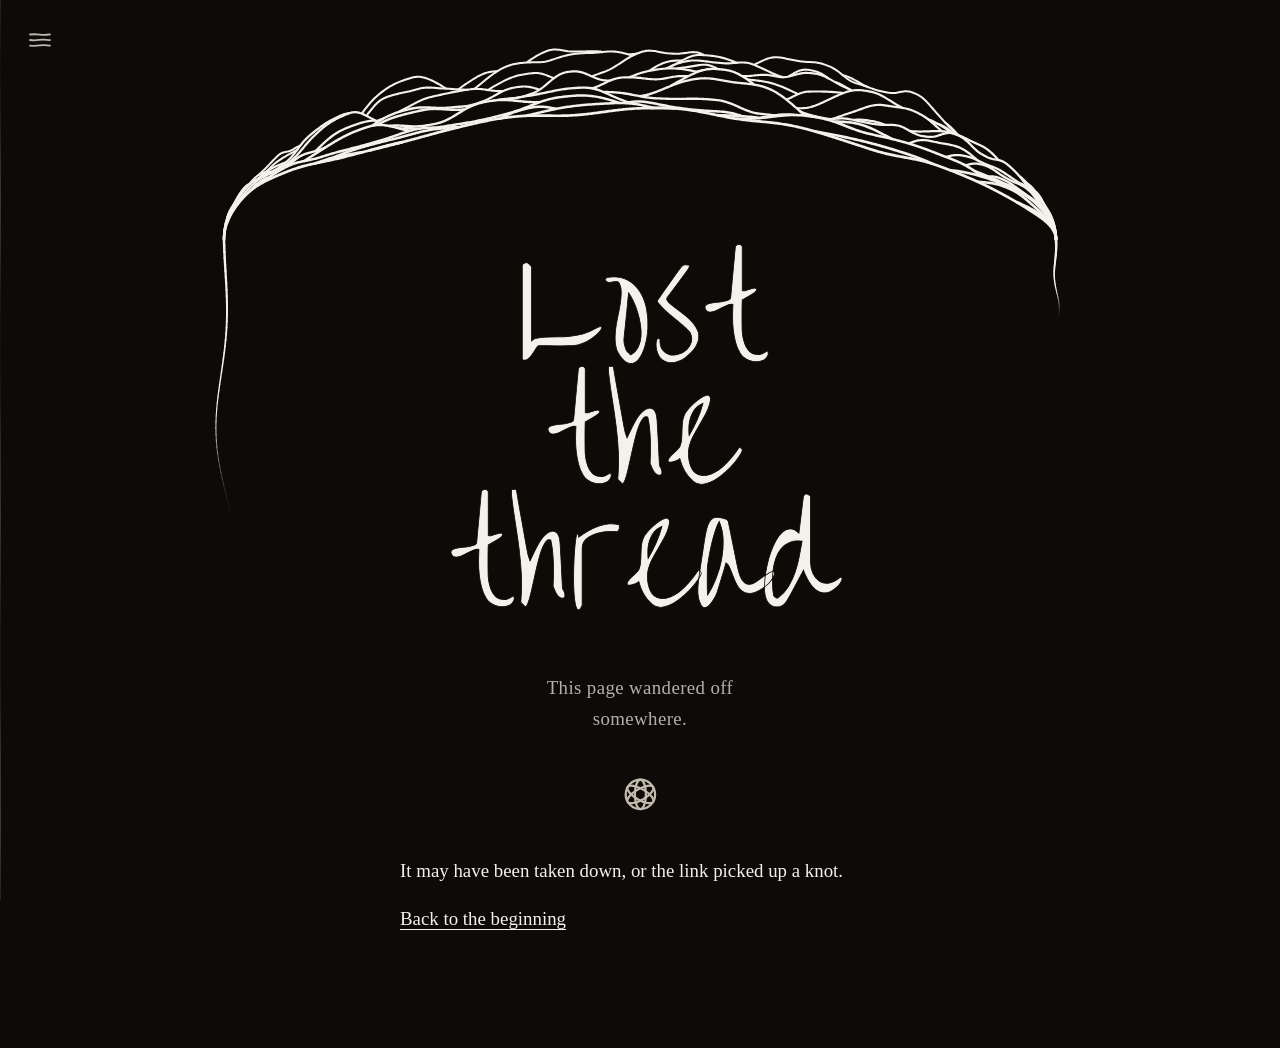
==== commit 81b078ff: "content: Shorten the About lede" ====
--- a/6-wave-header/index.html
+++ b/6-wave-header/index.html
@@ -144,7 +144,7 @@
   <!-- ABOUT (placeholder copy) -->
   <section class="subpage prose" data-route="about">
     <h1 class="subpage__title">About</h1>
-    <p class="subpage__lede">Yarnitti is the umbrella: street art where yarn meets graffiti.</p>
+    <p class="subpage__lede">Yarnitti, where yarn meets graffiti.</p>
     <div class="yarn-divider" aria-hidden="true">
       <svg class="yarn-ball" viewBox="0 0 40 40" fill="none" stroke="currentColor"
            stroke-width="2.4" stroke-linecap="round">
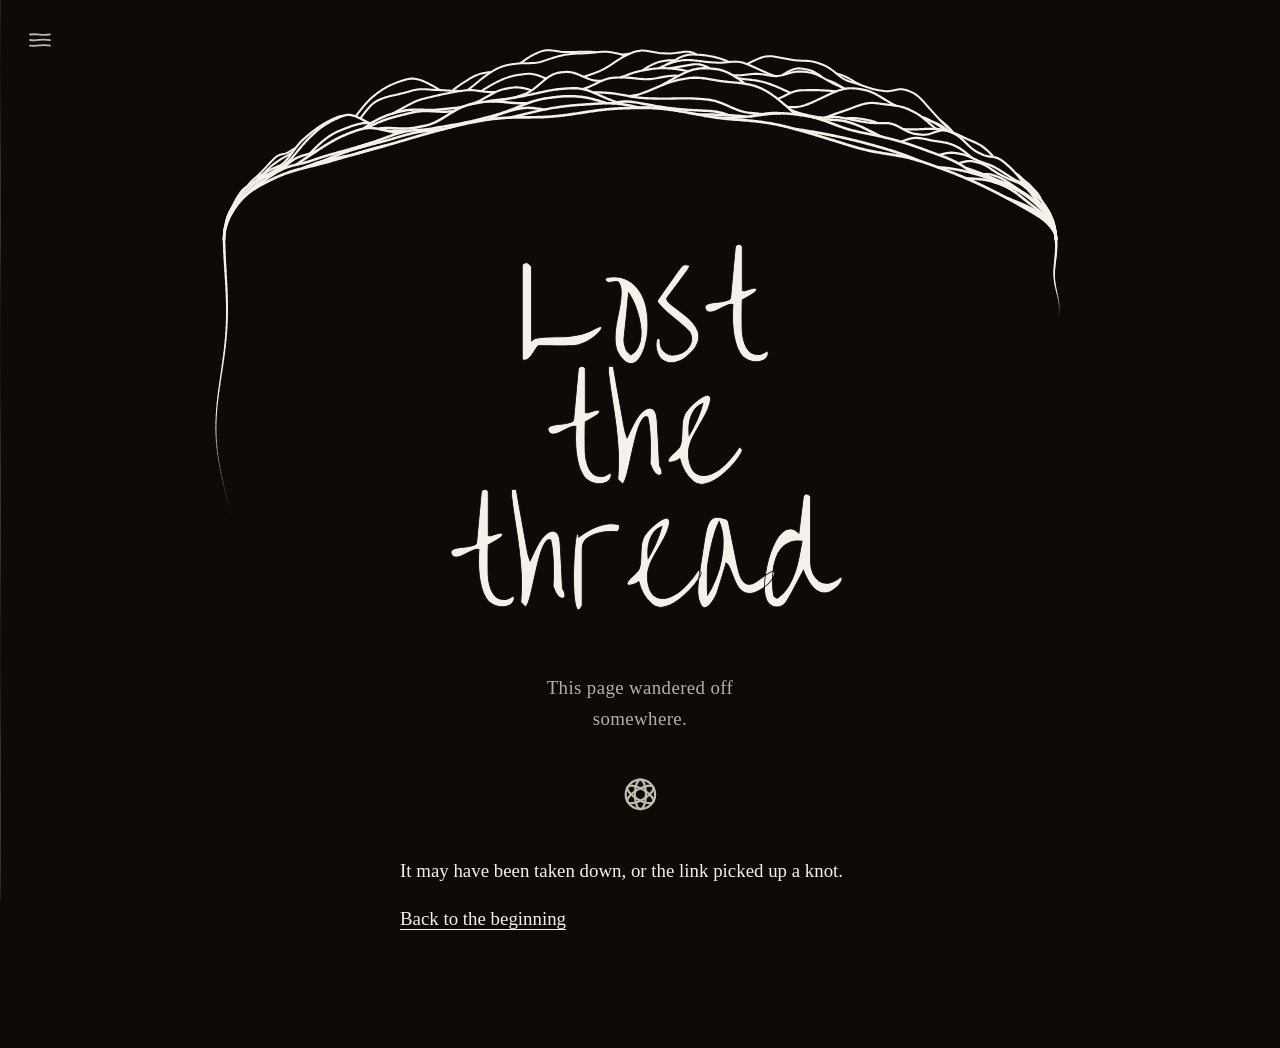
==== commit d2709faf: "content: Rewrite the About letter and reword contact Replace the About body with a personal note of " ====
--- a/6-wave-header/index.html
+++ b/6-wave-header/index.html
@@ -155,20 +155,18 @@
       </svg>
     </div>
     <p>
-      It marries knitting and graffiti into a soft kind of resistance, made out
-      of love for land and people. Hand-crocheted wool wraps the everyday
-      furniture of the street, and each piece carries a QR code to the story
-      behind it.
-    </p>
-    <p>
-      Yarn craft is a moving meditation that gathers memories, dreams, and old
-      stories. A finished piece is a map of belonging, woven with tenderness for
-      land and people.
-    </p>
-    <p>
-      Yarnitti grows out of love for Edithvale. A small way of making a place
-      feel held.
-    </p>
+      Yarnitti grows out of love for this land and its people. In it, memories,
+      dreams and old stories are gathered.
+    </p>
+    <p>
+      It is a work of gratitude for having learned what it means to belong, to
+      have friends, and to be part of this beautiful natural world, our beaches
+      and wetlands.
+    </p>
+    <p>
+      Thank you for being my home.
+    </p>
+    <p class="signature">Julia</p>
     <p class="note">
       There is no intention to offend. If a piece is unwelcome, please send a
       note and it will be taken down.
--- a/6-wave-header/style.css
+++ b/6-wave-header/style.css
@@ -480,6 +480,14 @@
   line-height: 1.65;
   color: var(--muted);
 }
+/* Hand-written sign-off at the foot of the About letter, in the wordmark face. */
+.signature {
+  margin-top: 1.2rem;
+  font-family: var(--display-font);
+  font-size: 2.4rem;
+  line-height: 1;
+  color: var(--ink);
+}
 
 /* ---- gallery grid ---- */
 .gallery-grid {
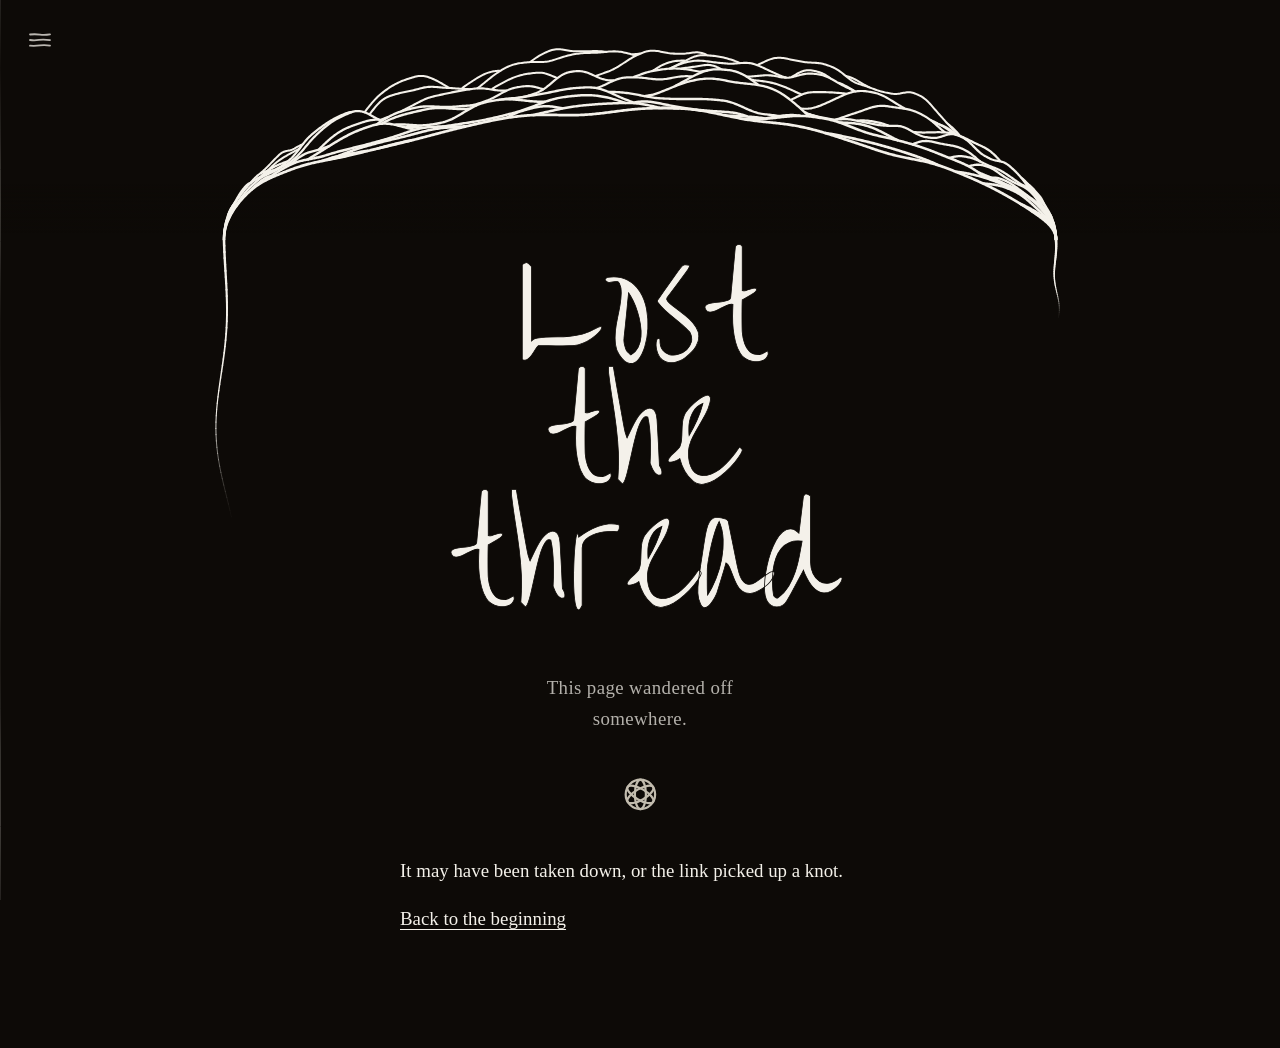
==== commit 8d3f4c45: "content: Trim Apricity copy and link "send a note" Drop the closing lines and the "more on its way" " ====
--- a/6-wave-header/index.html
+++ b/6-wave-header/index.html
@@ -136,8 +136,9 @@
     </figure>
 
     <p class="note">
-      There is no intention to offend. If a piece is unwelcome, please send a
-      note and it will be taken down.
+      There is no intention to offend. If a piece is unwelcome, please
+      <a class="textlink" data-route="contact" href="contact">send a note</a>
+      and it will be taken down.
     </p>
   </div>
 
@@ -168,8 +169,9 @@
     </p>
     <p class="signature">Julia</p>
     <p class="note">
-      There is no intention to offend. If a piece is unwelcome, please send a
-      note and it will be taken down.
+      There is no intention to offend. If a piece is unwelcome, please
+      <a class="textlink" data-route="contact" href="contact">send a note</a>
+      and it will be taken down.
     </p>
   </section>
 
@@ -200,11 +202,7 @@
     <p>
       It is a love letter to community and to old things. To the people who
       gather at the water's edge, to the courage of swimming in the cold, and to
-      the small awe of finding warmth in the middle of winter. The cold is real.
-      So is the warmth we make together.
-    </p>
-    <p>
-      More about the pieces, and where to find them, is on its way.
+      the warmth in the middle of winter.
     </p>
   </section>
 
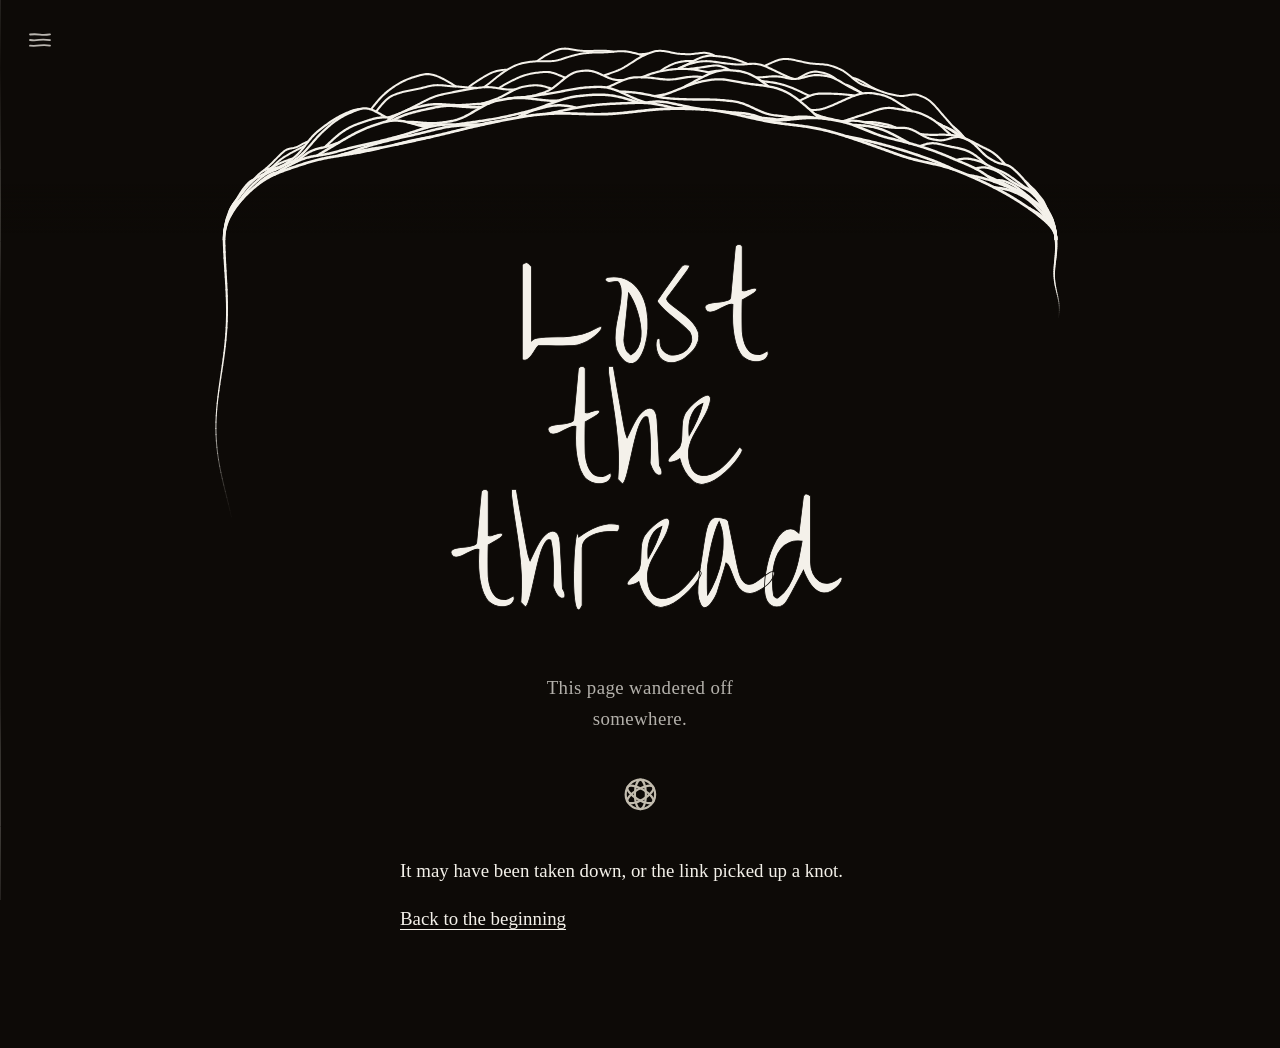
==== commit 9862e5d1: "feat: Add social link-preview meta tags Add Open Graph and Twitter Card tags, a meta description, a " ====
--- a/6-wave-header/index.html
+++ b/6-wave-header/index.html
@@ -3,7 +3,25 @@
 <head>
 <meta charset="utf-8">
 <meta name="viewport" content="width=device-width, initial-scale=1">
-<title>yarnitti</title>
+<title>Yarnitti</title>
+<meta name="description" content="A woolly love letter to people and country. Hand-crocheted colour wrapped around the everyday furniture of Edithvale's streets, each piece carrying a QR code to its story.">
+<meta name="theme-color" content="#0d0a07">
+
+<!-- Open Graph / social link previews (WhatsApp, iMessage, Slack, Facebook).
+     Absolute URLs so they resolve regardless of the per-route <base href>. -->
+<meta property="og:type" content="website">
+<meta property="og:site_name" content="Yarnitti">
+<meta property="og:title" content="Yarnitti">
+<meta property="og:description" content="A woolly love letter to people and country. Hand-crocheted colour wrapped around the everyday furniture of Edithvale's streets.">
+<meta property="og:url" content="https://yarnitti.org/">
+<meta property="og:image" content="https://yarnitti.org/img/og.jpg">
+<meta property="og:image:width" content="1200">
+<meta property="og:image:height" content="630">
+<meta property="og:image:alt" content="Hand-crocheted granny squares in warm winter colours.">
+<meta name="twitter:card" content="summary_large_image">
+<meta name="twitter:title" content="Yarnitti">
+<meta name="twitter:description" content="A woolly love letter to people and country. Hand-crocheted colour wrapped around the everyday furniture of Edithvale's streets.">
+<meta name="twitter:image" content="https://yarnitti.org/img/og.jpg">
 <link rel="icon" type="image/svg+xml" href="favicon.svg">
 <link rel="preconnect" href="https://fonts.googleapis.com">
 <link rel="preconnect" href="https://fonts.gstatic.com" crossorigin>
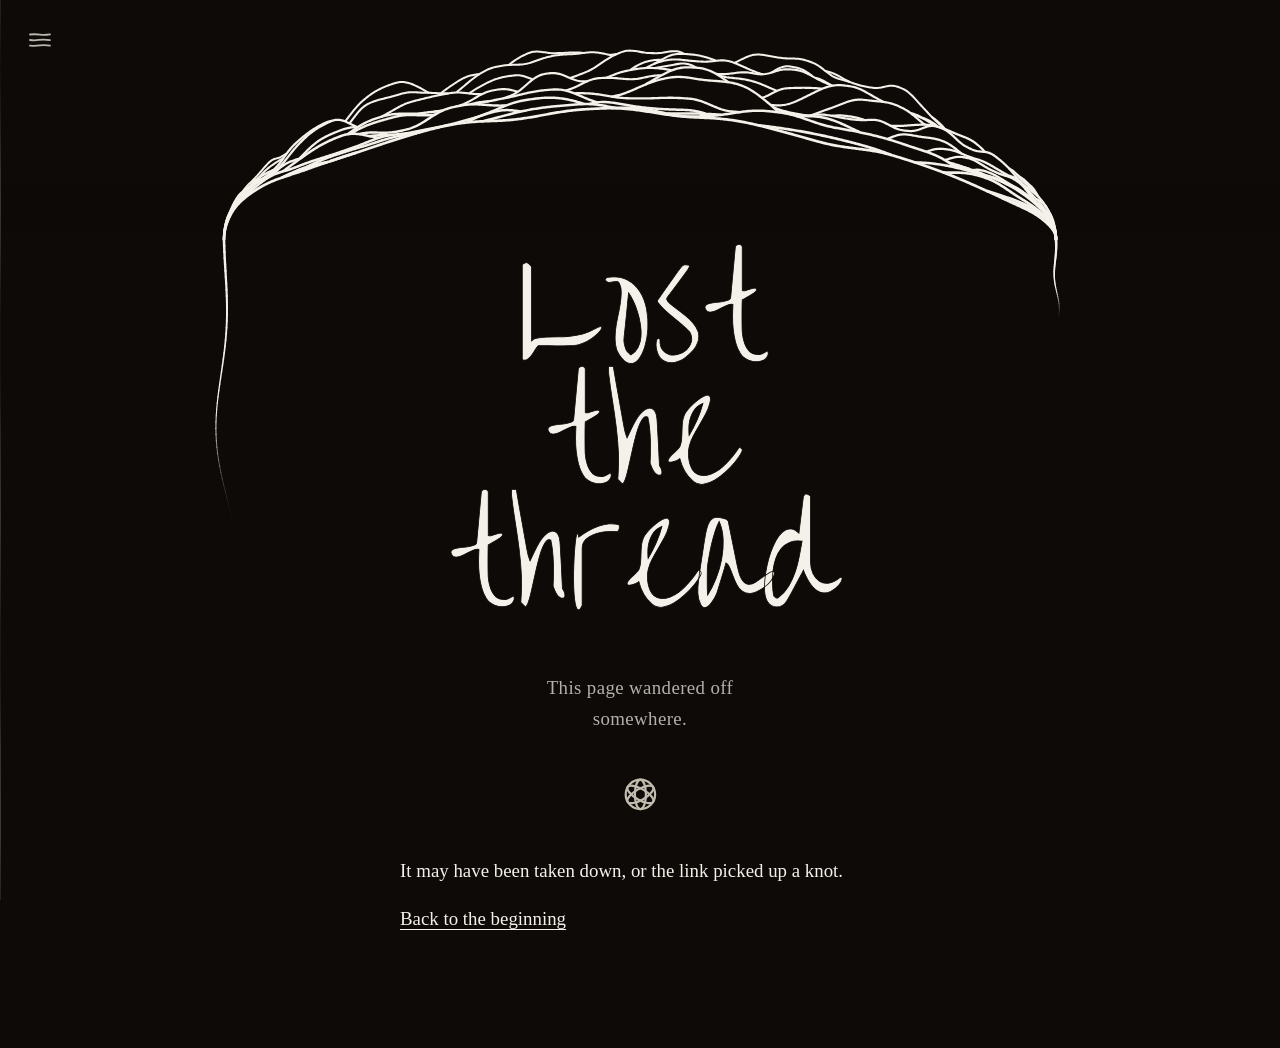
==== commit 34fed598: "feat: Add PNG icons for Slack link previews Slack does not render the SVG favicon in unfurls, so add" ====
--- a/6-wave-header/index.html
+++ b/6-wave-header/index.html
@@ -23,6 +23,8 @@
 <meta name="twitter:description" content="A woolly love letter to people and country. Hand-crocheted colour wrapped around the everyday furniture of Edithvale's streets.">
 <meta name="twitter:image" content="https://yarnitti.org/img/og.jpg">
 <link rel="icon" type="image/svg+xml" href="favicon.svg">
+<link rel="icon" type="image/png" sizes="32x32" href="favicon-32.png">
+<link rel="apple-touch-icon" href="apple-touch-icon.png">
 <link rel="preconnect" href="https://fonts.googleapis.com">
 <link rel="preconnect" href="https://fonts.gstatic.com" crossorigin>
 <link href="https://fonts.googleapis.com/css2?family=Coming+Soon&family=Over+the+Rainbow&display=swap" rel="stylesheet">
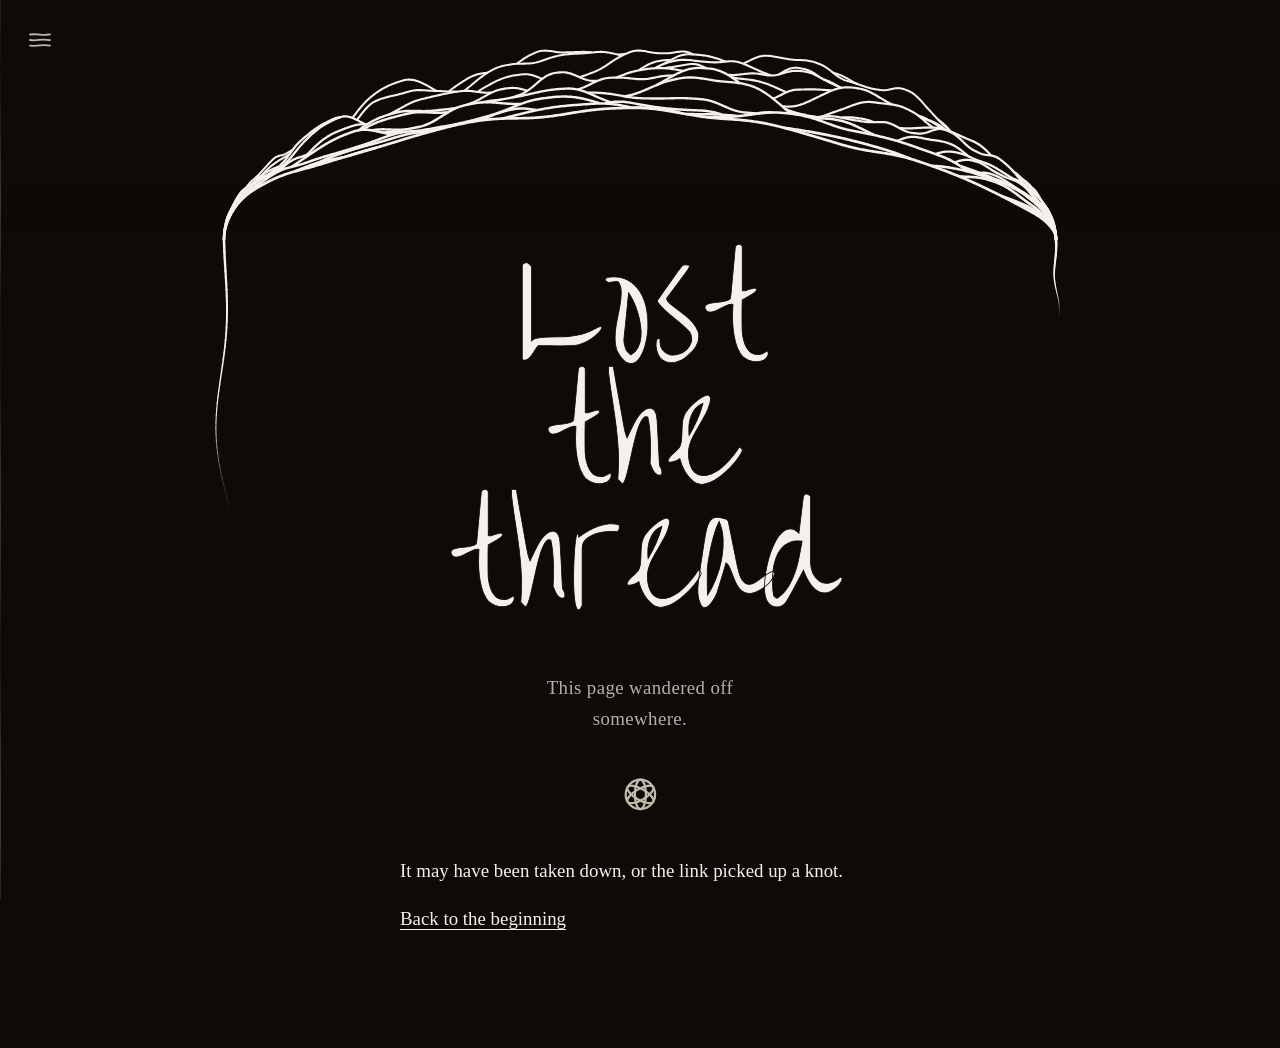
==== commit 622ed90e: "fix: Serve favicon.ico for Slack and crawlers Slackbot and most crawlers fetch /favicon.ico at the s" ====
--- a/6-wave-header/index.html
+++ b/6-wave-header/index.html
@@ -22,6 +22,7 @@
 <meta name="twitter:title" content="Yarnitti">
 <meta name="twitter:description" content="A woolly love letter to people and country. Hand-crocheted colour wrapped around the everyday furniture of Edithvale's streets.">
 <meta name="twitter:image" content="https://yarnitti.org/img/og.jpg">
+<link rel="icon" href="favicon.ico" sizes="any">
 <link rel="icon" type="image/svg+xml" href="favicon.svg">
 <link rel="icon" type="image/png" sizes="32x32" href="favicon-32.png">
 <link rel="apple-touch-icon" href="apple-touch-icon.png">
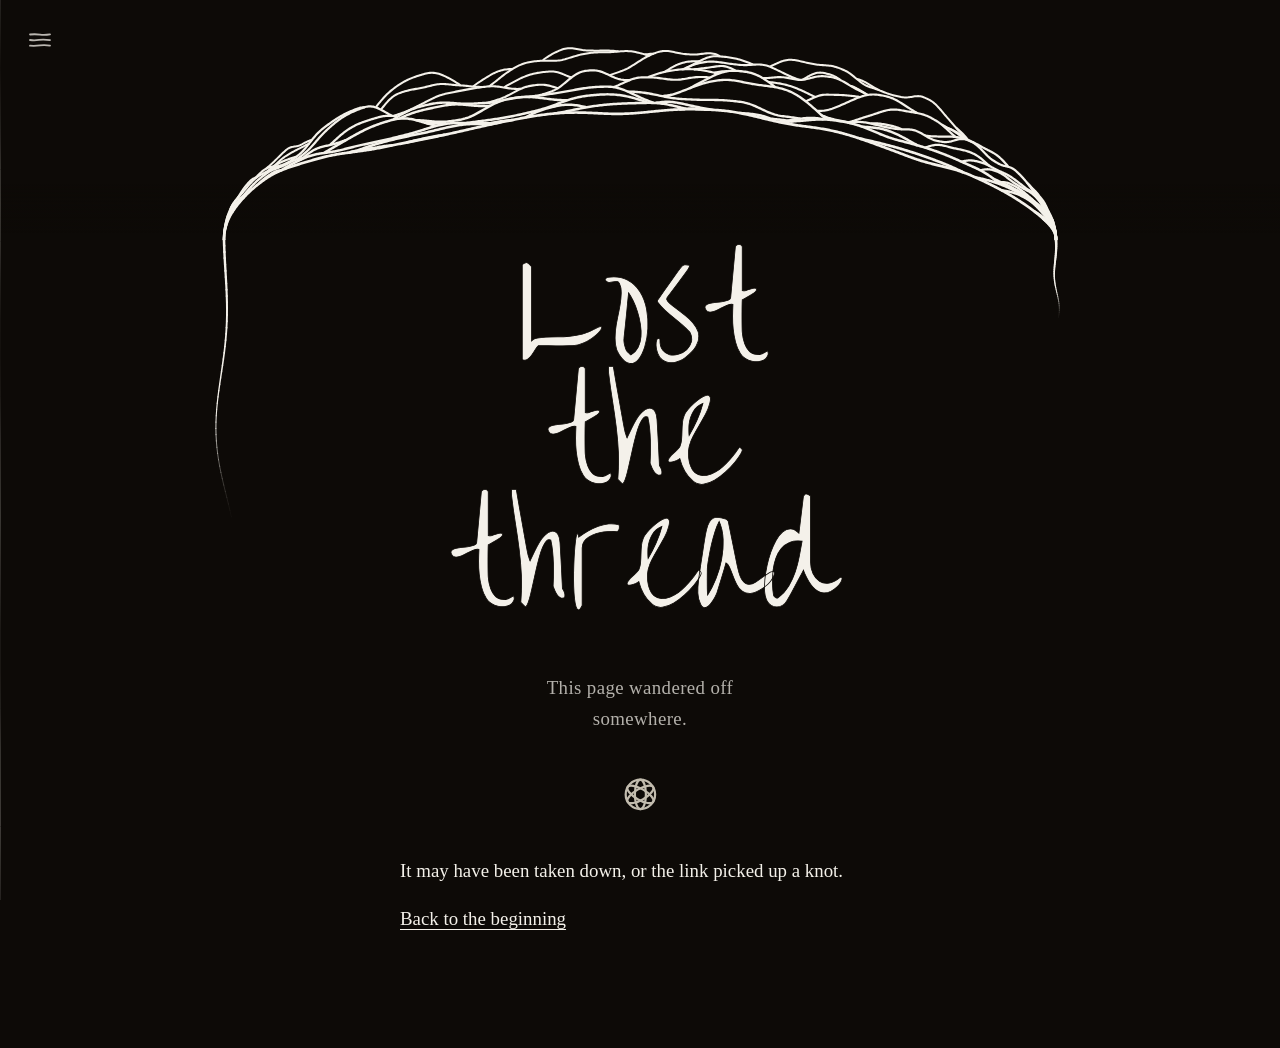
==== commit 7ee1a07f: "feat: Reorder nav, add round portrait to About Move About to the last nav entry in both the wide-scr" ====
--- a/6-wave-header/index.html
+++ b/6-wave-header/index.html
@@ -65,9 +65,9 @@
     <a class="topnav__link" data-route="" href=".">Home</a>
     <a class="topnav__link" data-route="apricity" href="apricity">Apricity</a>
     <a class="topnav__link" data-route="gallery" href="gallery">Gallery</a>
-    <a class="topnav__link" data-route="about" href="about">About</a>
     <a class="topnav__link" data-route="spin" href="spin">Spin</a>
     <a class="topnav__link" data-route="contact" href="contact">Say hello</a>
+    <a class="topnav__link" data-route="about" href="about">About</a>
   </nav>
   <div class="topnav__icons">
     <button type="button" class="menu__icon js-theme" aria-label="Toggle light and dark theme">◐</button>
@@ -93,15 +93,15 @@
     <li><a class="menu__link" data-route="gallery" href="gallery">
       <svg class="menu__ico" viewBox="0 0 24 24" fill="none" stroke="currentColor" stroke-width="1.6" stroke-linecap="round" stroke-linejoin="round" aria-hidden="true"><rect x="3" y="5" width="18" height="14" rx="2"/><circle cx="8.5" cy="10" r="1.5"/><path d="M21 16l-5-5-8 8"/></svg>
       <span>Gallery</span></a></li>
-    <li><a class="menu__link" data-route="about" href="about">
-      <svg class="menu__ico" viewBox="0 0 24 24" fill="none" stroke="currentColor" stroke-width="1.6" stroke-linecap="round" stroke-linejoin="round" aria-hidden="true"><circle cx="12" cy="12" r="9"/><path d="M12 11v5"/><circle cx="12" cy="7.8" r="0.6" fill="currentColor" stroke="none"/></svg>
-      <span>About</span></a></li>
     <li><a class="menu__link" data-route="spin" href="spin">
       <svg class="menu__ico" viewBox="0 0 24 24" fill="none" stroke="currentColor" stroke-width="1.4" stroke-linecap="round" stroke-linejoin="round" aria-hidden="true"><circle cx="12" cy="12" r="8"/><ellipse cx="12" cy="12" rx="8" ry="3" transform="rotate(30 12 12)"/><ellipse cx="12" cy="12" rx="8" ry="3" transform="rotate(90 12 12)"/><ellipse cx="12" cy="12" rx="8" ry="3" transform="rotate(150 12 12)"/></svg>
       <span>Spin</span></a></li>
     <li><a class="menu__link" data-route="contact" href="contact">
       <svg class="menu__ico" viewBox="0 0 24 24" fill="none" stroke="currentColor" stroke-width="1.6" stroke-linecap="round" stroke-linejoin="round" aria-hidden="true"><path d="M3 9a5 5 0 015-5h8a5 5 0 015 5v2a5 5 0 01-5 5h-6l-4 4v-4a5 5 0 01-3-5z"/></svg>
       <span>Say hello</span></a></li>
+    <li><a class="menu__link" data-route="about" href="about">
+      <svg class="menu__ico" viewBox="0 0 24 24" fill="none" stroke="currentColor" stroke-width="1.6" stroke-linecap="round" stroke-linejoin="round" aria-hidden="true"><circle cx="12" cy="12" r="9"/><path d="M12 11v5"/><circle cx="12" cy="7.8" r="0.6" fill="currentColor" stroke="none"/></svg>
+      <span>About</span></a></li>
   </ul>
   <svg class="menu__rule menu__rule--foot" viewBox="0 0 300 10" preserveAspectRatio="none" aria-hidden="true">
     <path d="M0 5 Q9 4.4 20 5.1 Q31 5.8 44 4.9 Q52 4.5 60 5.2 Q74 5.9 90 4.8 Q101 4.3 114 5.1 Q126 5.7 140 5 Q150 4.6 162 5.3 Q176 5.8 192 4.9 Q203 4.4 216 5.1 Q228 5.6 244 4.9 Q257 4.5 270 5.2 Q283 5.7 300 5"
@@ -188,6 +188,11 @@
     <p>
       Thank you for being my home.
     </p>
+    <figure class="portrait">
+      <span class="portrait__img">
+        <img src="img/julia.jpg" alt="Julia, who makes Yarnitti" loading="lazy">
+      </span>
+    </figure>
     <p class="signature">Julia</p>
     <p class="note">
       There is no intention to offend. If a piece is unwelcome, please
--- a/6-wave-header/style.css
+++ b/6-wave-header/style.css
@@ -480,9 +480,34 @@
   line-height: 1.65;
   color: var(--muted);
 }
+/* Round portrait that sits above the sign-off on the About letter. The photo
+   is square, so a circular clip and a soft ring read as a hand-pinned snapshot
+   rather than a hard avatar tile. */
+.portrait {
+  margin-top: 2rem;
+  text-align: center;
+}
+.portrait__img {
+  display: inline-block;
+  width: clamp(96px, 28vw, 132px);
+  aspect-ratio: 1;
+  border-radius: 50%;
+  overflow: hidden;
+  line-height: 0;
+  box-shadow:
+    0 0 0 4px var(--bg),
+    0 0 0 5px color-mix(in srgb, var(--ink) 18%, transparent);
+}
+.portrait__img img {
+  display: block;
+  width: 100%;
+  height: 100%;
+  object-fit: cover;
+}
+
 /* Hand-written sign-off at the foot of the About letter, in the wordmark face. */
 .signature {
-  margin-top: 1.2rem;
+  margin-top: 0.8rem;
   font-family: var(--display-font);
   font-size: 2.4rem;
   line-height: 1;
